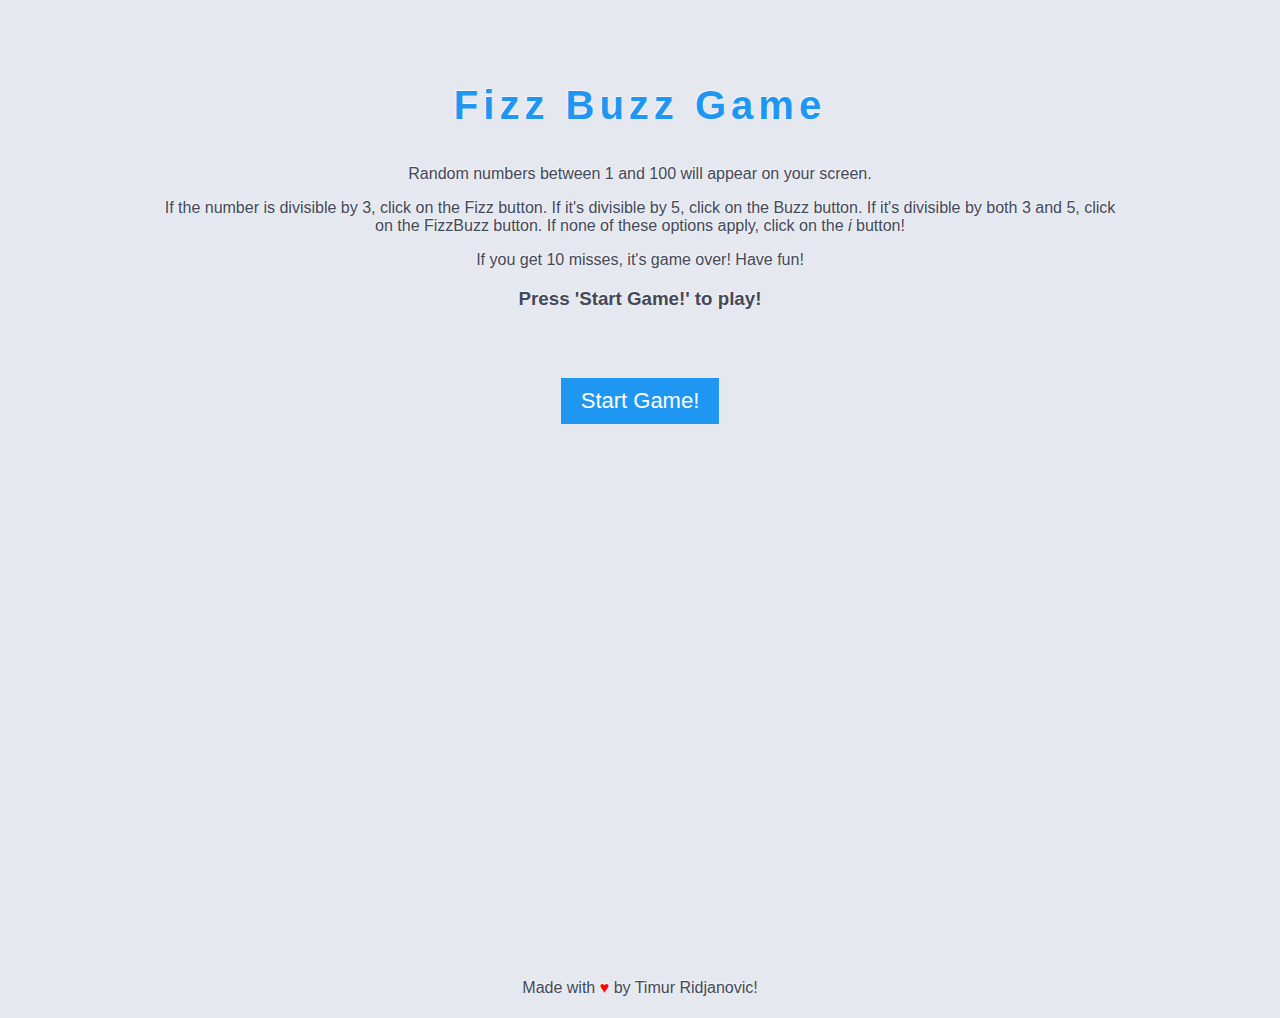
==== templates/index.html @ 61d289f0 "first commit" ====
<!DOCTYPE html>
<html>
	<head>
		<title>Fizz Buzz</title>
		<link rel="stylesheet" type="text/css" href="/css/style.css" />
		<script>
  			(function(i,s,o,g,r,a,m){i['GoogleAnalyticsObject']=r;i[r]=i[r]||function(){
  			(i[r].q=i[r].q||[]).push(arguments)},i[r].l=1*new Date();a=s.createElement(o),
  			m=s.getElementsByTagName(o)[0];a.async=1;a.src=g;m.parentNode.insertBefore(a,m)
  			})(window,document,'script','//www.google-analytics.com/analytics.js','ga');

  			ga('create', 'UA-42763752-1', 'fizzbuzzgame.appspot.com');
  			ga('send', 'pageview');

		</script>
	</head>
	<body>
		
		<div class="container top">
			<div class="title">
				<center><h1>Fizz Buzz Game</h1></center>
			</div>
			<div id="box">
				<p>Random numbers between 1 and 100 will appear on your screen.</p>
				<p>If the number is divisible by 3, click on the Fizz button. If it's divisible by 5, click on the Buzz button. If it's divisible by both 3 and 5, click on the FizzBuzz button. If none of these options apply, click on the <i>i</i> button!</p>
				<p>If you get 10 misses, it's game over! Have fun!	

				<p><h3>Press 'Start Game!' to play!</h3></p>
			</div>	

			<center>
				<button id="btn" type="submit" onclick="window.location.href='/game'">Start Game!</button>
			</center>
	
		</div>
		

		<footer class="footer">
			<div class="container">
				<center><p>Made with <span class="heart">&hearts;</span> by Timur Ridjanovic!</p></center>
			</div>
		</footer>	

	</body>
</html>
---- css/style.css ----
html, body {
	height: 100%;
}

body {
	font-family: "Arial Black", "Arial Bold", Gadget, sans-serif;
	background: #E5E8EF;
	text-shadow: -1px -1px 0 rgba(255,255,255,0.6);
	color: #444857;
}


canvas {
	border: 1px solid black;
	width: 100%;
}

.container {
	margin: 0 auto;
	width: 960px;
  	min-height: 100%; 
	height: auto !important;
	height: 100%;
}

.top {
	padding-top: 50px;
}


h1 {
	letter-spacing: 5px;
	font-size: 40px;
	line-height: 40px;
	margin-bottom: 40px;
	color: #1f97f2;
}

#btn {
	background-color: #1f97f2;
	color: white;
	font-size: 22px;
	padding: 10px 20px;
	cursor: pointer;
	border: none;
}

#btn:hover {
	background-color: #00008B
}


#box {
	text-align: center;
	width: 100%;
	padding-bottom: 50px;
}

.footer {
	padding: 5px 0;
}


.heart {
	color: red;
}
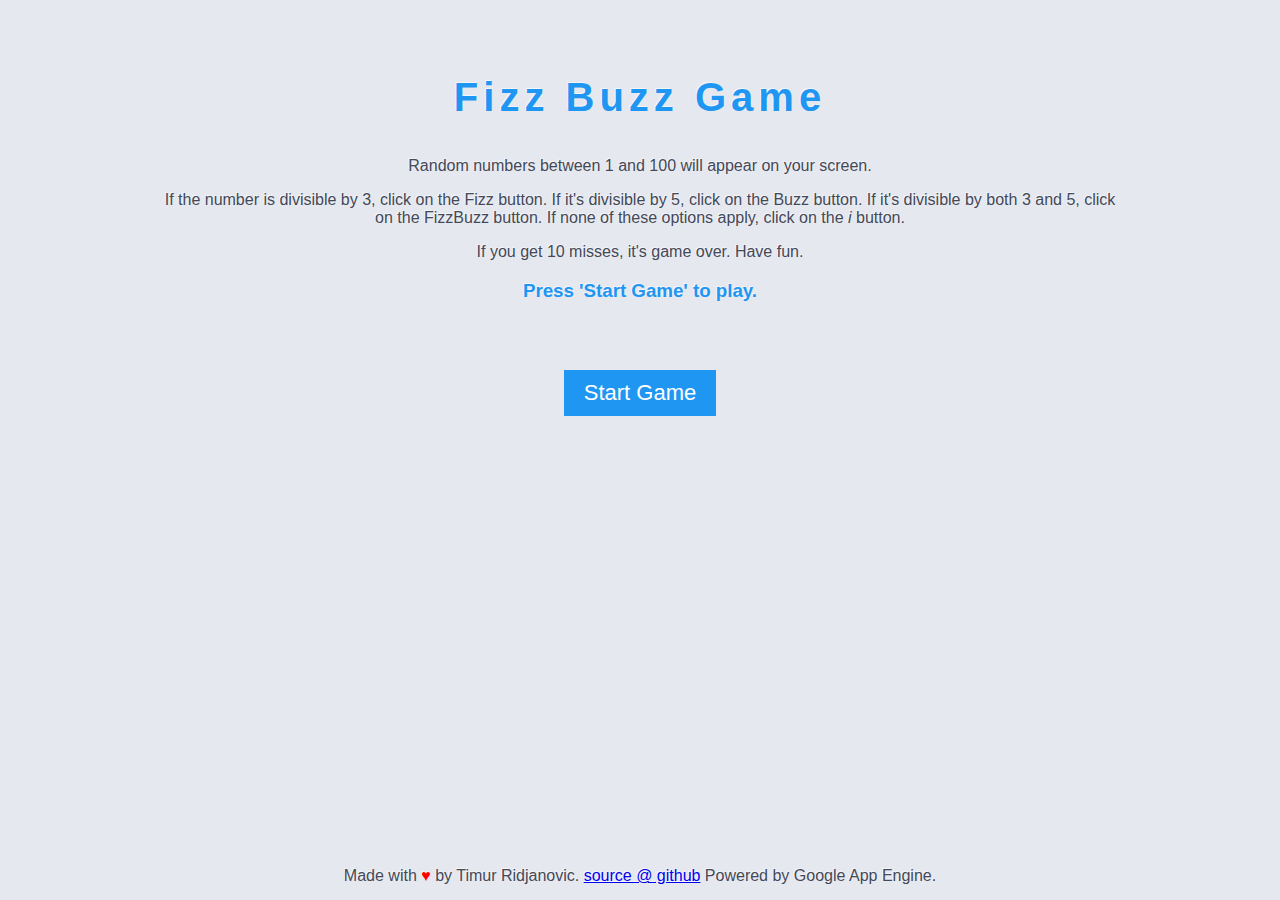
==== commit 5da83d10: "added user login and high scores with google datastore" ====
--- a/templates/index.html
+++ b/templates/index.html
@@ -22,14 +22,13 @@
 			</div>
 			<div id="box">
 				<p>Random numbers between 1 and 100 will appear on your screen.</p>
-				<p>If the number is divisible by 3, click on the Fizz button. If it's divisible by 5, click on the Buzz button. If it's divisible by both 3 and 5, click on the FizzBuzz button. If none of these options apply, click on the <i>i</i> button!</p>
-				<p>If you get 10 misses, it's game over! Have fun!	
-
-				<p><h3>Press 'Start Game!' to play!</h3></p>
+				<p>If the number is divisible by 3, click on the Fizz button. If it's divisible by 5, click on the Buzz button. If it's divisible by both 3 and 5, click on the FizzBuzz button. If none of these options apply, click on the <i>i</i> button.</p>
+				<p>If you get 10 misses, it's game over. Have fun.</p>	
+				<p><h3>Press 'Start Game' to play.</h3></p>
 			</div>	
 
 			<center>
-				<button id="btn" type="submit" onclick="window.location.href='/game'">Start Game!</button>
+				<button id="btn" type="submit" onclick="window.location.href='/game'">Start Game</button>
 			</center>
 	
 		</div>
@@ -37,7 +36,7 @@
 
 		<footer class="footer">
 			<div class="container">
-				<center><p>Made with <span class="heart">&hearts;</span> by Timur Ridjanovic!</p></center>
+				<center><p>Made with <span class="heart">&hearts;</span> by Timur Ridjanovic. <a href="https://github.com/timurridjanovic/fizzbuzz-game" target="_blank">source @ github</a> Powered by Google App Engine.</p></center>
 			</div>
 		</footer>	
 
--- a/css/style.css
+++ b/css/style.css
@@ -1,5 +1,7 @@
 html, body {
-	height: 100%;
+	height: 96%;
+	margin: 0px;
+	padding: 0px;
 }
 
 body {
@@ -9,6 +11,13 @@
 	color: #444857;
 }
 
+.navbar {
+	position: fixed;
+	width: 100%;
+	height: 40px;
+	background-color: #1f97f2;
+}
+
 
 canvas {
 	border: 1px solid black;
@@ -18,13 +27,23 @@
 .container {
 	margin: 0 auto;
 	width: 960px;
-  	min-height: 100%; 
+  	min-height: 96%; 
 	height: auto !important;
-	height: 100%;
+	height: 96%;
 }
 
 .top {
 	padding-top: 50px;
+}
+
+
+.menu-container {
+	margin: 0 auto;
+	width: 960px;
+}
+
+.logout {
+	float: right;
 }
 
 
@@ -36,6 +55,51 @@
 	color: #1f97f2;
 }
 
+h3 {
+	color: #1f97f2;
+}
+
+a.link1 {
+	text-decoration: none;
+	color: #1f97f2;
+}
+
+a.link1:hover {
+	text-decoration: underline;
+}
+
+input[type=text], input[type=password] {
+	background-color: #ffffff;
+  	border: 1px solid #cccccc;
+  	-webkit-box-shadow: inset 0 1px 1px rgba(0, 0, 0, 0.075);
+     	-moz-box-shadow: inset 0 1px 1px rgba(0, 0, 0, 0.075);
+        box-shadow: inset 0 1px 1px rgba(0, 0, 0, 0.075);
+  	-webkit-transition: border linear 0.2s, box-shadow linear 0.2s;
+     	-moz-transition: border linear 0.2s, box-shadow linear 0.2s;
+       	-o-transition: border linear 0.2s, box-shadow linear 0.2s;
+        transition: border linear 0.2s, box-shadow linear 0.2s;
+    	border: 2px solid #dadada;
+    	height: 150px;
+	width: 206px;
+	display: block;
+  	height: 25px;
+  	padding: 4px 6px;
+  	margin-bottom: 10px;
+  	font-size: 14px;
+  	line-height: 20px;
+  	color: #555555;
+  	vertical-align: middle;
+  	-webkit-border-radius: 4px;
+     	-moz-border-radius: 4px;
+        border-radius: 4px;
+}
+
+input[type=text]:focus, input[type=password]:focus {
+	outline: none;
+    	border-color: #9ecaed;
+    	box-shadow: 0 0 10px #9ecaed;
+}
+
 #btn {
 	background-color: #1f97f2;
 	color: white;
@@ -49,18 +113,210 @@
 	background-color: #00008B
 }
 
+.btn.small {
+	background-color: #1f97f2;
+	color: white;
+	font-size: 15px;
+	padding: 10px 20px;
+	cursor: pointer;
+	border: none;
+	width: 40%;
+	border-radius: 5px;
+}
+
+
+.btn.small.signup {
+	background-color: #1f97f2;
+	color: white;
+	font-size: 15px;
+	padding: 10px 20px;
+	cursor: pointer;
+	border: none;
+	width: 220px;
+	border-radius: 5px;
+}
+
+
+
+
+.btn.small:hover {
+	background-color: #00008B
+}
+
+.btn.small.signup:hover {
+	background-color: #00008B
+}
+
+
 
 #box {
-	text-align: center;
 	width: 100%;
 	padding-bottom: 50px;
+	text-align: center;
 }
 
 .footer {
 	padding: 5px 0;
+	height: 4%;
 }
 
 
 .heart {
 	color: red;
 }
+
+
+/*CSS for modal */
+
+#overlay {
+     	visibility: hidden;
+     	position: fixed;
+     	left: 0px;
+     	top: 0px;
+     	width:100%;
+     	height:100%;
+     	text-align:center;
+     	z-index: 1000;
+	background-image:url('/images/transpBlack90.png');
+
+}
+
+
+#highScoresOverlay {
+     	visibility: hidden;
+     	position: fixed;
+     	left: 0px;
+     	top: 0px;
+     	width:100%;
+     	height:100%;
+     	text-align:center;
+     	z-index: 1000;
+	background-image:url('/images/transpBlack90.png');
+
+}
+
+
+
+
+#overlay .modal-box, #highScoresOverlay .modal-box {
+	background: #E5E8EF;
+	position: relative;
+	top: 5%;
+     	width:550px;
+	height: 300px;
+     	margin: 100px auto;
+     	border:3px solid #fff;
+     	padding:15px;
+     	text-align:center;
+	border-radius: 10px;
+	box-shadow: 0px 0px 10px #fff;
+}
+
+
+#close-button {
+	background: #000;
+	color: #fff;
+	border: 3px solid #fff;
+	border-radius: 50px;
+	font-size: 15px;
+	font-weight: bold;
+	padding: 5px 10px;
+	position: absolute;
+	top: -20px;
+	right: -15px;
+	cursor: pointer;
+	box-shadow: 0px 0px 10px #fff;
+}
+
+
+#close-button-highscores {
+	background: #000;
+	color: #fff;
+	border: 3px solid #fff;
+	border-radius: 50px;
+	font-size: 15px;
+	font-weight: bold;
+	padding: 5px 10px;
+	position: absolute;
+	top: -20px;
+	right: -15px;
+	cursor: pointer;
+	box-shadow: 0px 0px 10px #fff;
+}
+
+
+#or-button {
+	position: absolute;
+	top: 67.5%;
+	right: 45%;
+	background: #E5E8EF;
+	color: #1f97f2;
+	border: none;
+	border-radius: 50px;
+	font-size: 15px;
+	font-weight: bold;
+	padding: 5px 10px;
+	box-shadow: 0px 0px 10px #000;
+}
+
+hr {
+	border: 0;
+    	height: 1px;
+    	background: #333;
+    	background-image: -webkit-linear-gradient(left, #ccc, #333, #ccc); 
+    	background-image:    -moz-linear-gradient(left, #ccc, #333, #ccc); 
+    	background-image:     -ms-linear-gradient(left, #ccc, #333, #ccc); 
+    	background-image:      -o-linear-gradient(left, #ccc, #333, #ccc); 
+ 	margin-bottom: 30px;
+}
+
+#error {
+	color: red;
+	padding-top: 20px;
+}
+
+.error {
+	color: red;
+	position: absolute;
+	right: 13%;
+	top: 25%;
+}
+
+.signup-error {
+	color: red;
+	position: absolute;
+	margin-top: 10px;
+}
+
+
+
+#signupbutton {
+	background-color: #1f97f2;
+	color: white;
+	font-size: 15px;
+	padding: 10px 20px;
+	cursor: pointer;
+	border: none;
+	width: 40%;
+	border-radius: 5px;
+}
+
+#signupbutton:hover {
+	background-color: #00008B
+}
+
+
+#loadingImage {
+	margin: 0 auto;
+
+}
+
+#highscores {
+	width:550px;
+	height: 235px;
+	overflow-y: auto;
+}
+
+#highscoresBox {
+	line-height: 30px;
+}
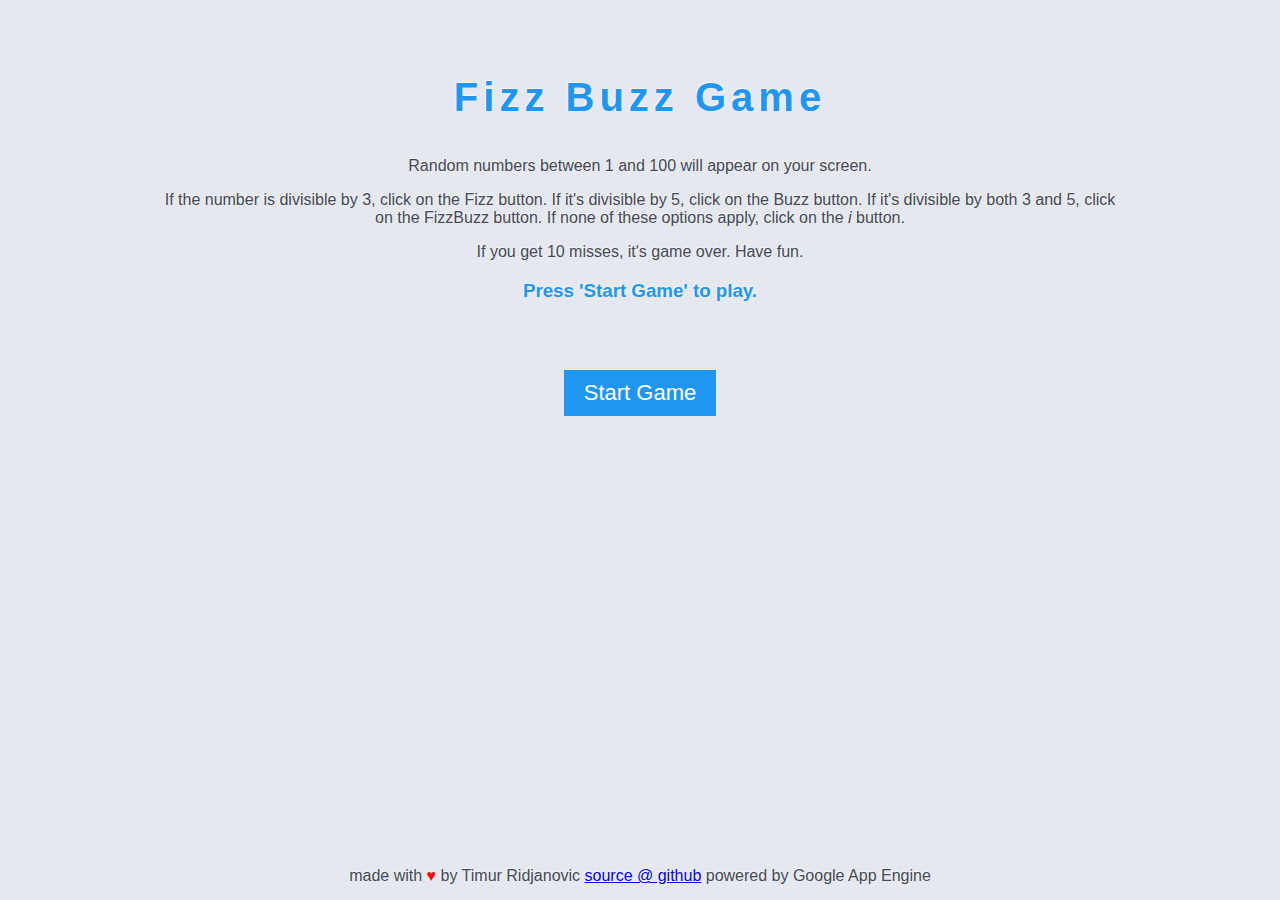
==== commit 6c72184f: "fixed footer" ====
--- a/templates/index.html
+++ b/templates/index.html
@@ -36,7 +36,7 @@
 
 		<footer class="footer">
 			<div class="container">
-				<center><p>Made with <span class="heart">&hearts;</span> by Timur Ridjanovic. <a href="https://github.com/timurridjanovic/fizzbuzz-game" target="_blank">source @ github</a> Powered by Google App Engine.</p></center>
+				<center><p>made with <span class="heart">&hearts;</span> by Timur Ridjanovic <a href="https://github.com/timurridjanovic/fizzbuzz-game" target="_blank">source @ github</a> powered by Google App Engine</p></center>
 			</div>
 		</footer>	
 
